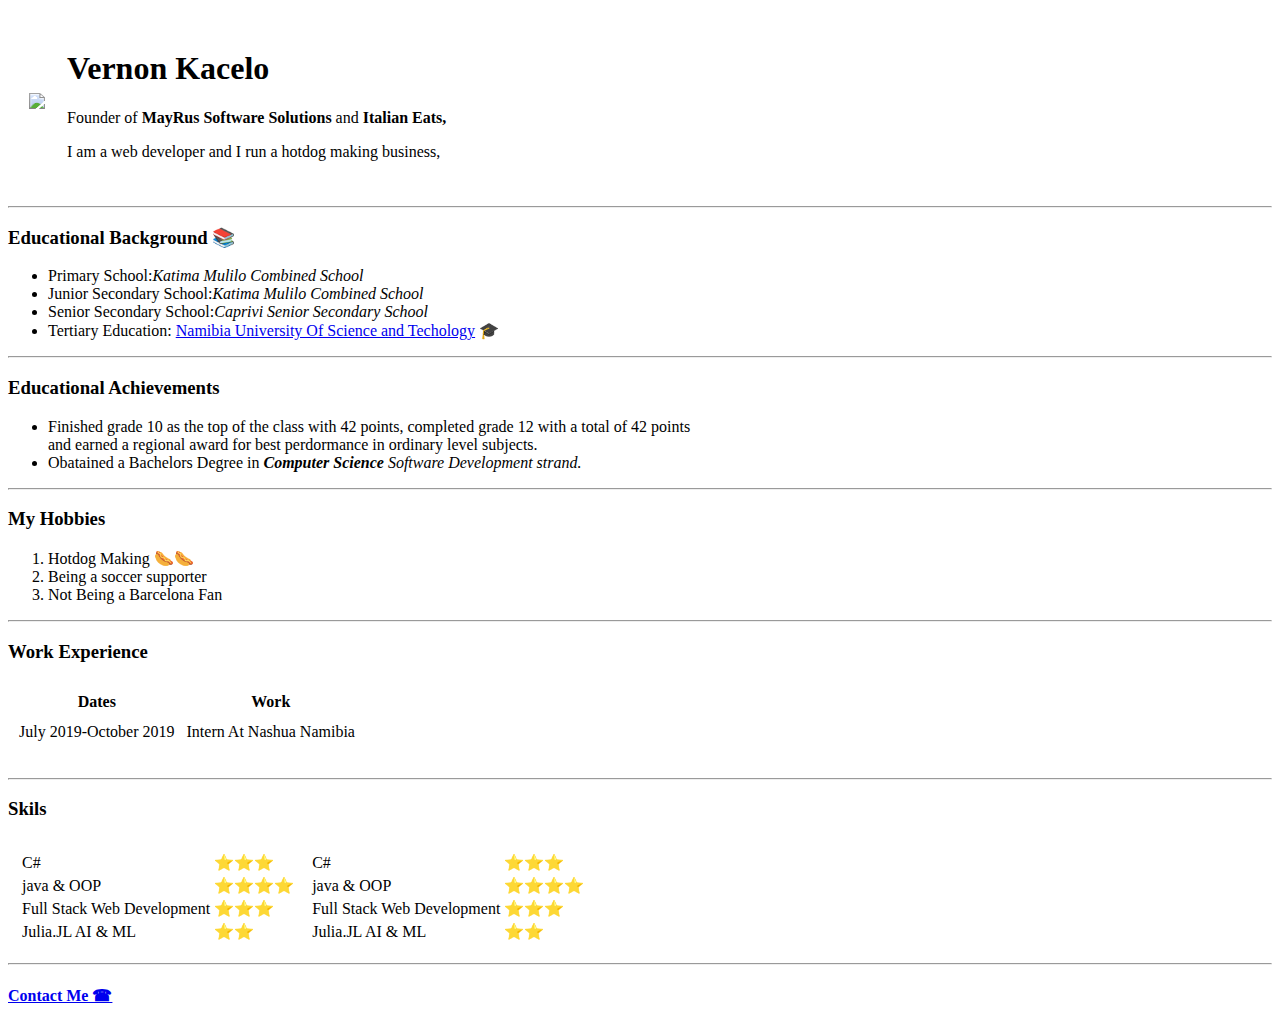
==== index.html @ 9cf6e12e "Add initial cv website files" ====
<!DOCTYPE html>
<html>
<head>
<meta charset="utf-8">
<title>Vernon's Personal Site</title>
</head>
<body>
<table cellspacing="20">
<tr>
<td>
<img src="https://pbs.twimg.com/profile_images/1297566220745678848/tMal4cip_400x400.jpg">
</td>
<td>
<h1>Vernon Kacelo</h1>
<p>Founder of <strong>MayRus Software Solutions</strong> and <strong>Italian Eats,</strong></p>
<p>I am a web developer and I run a hotdog making business,</p>
</td>
</tr>
</table>
<hr>
<h3>Educational Background 📚</h3>
<ul>
<li>Primary School:<em>Katima Mulilo Combined School</em></li>
<li>Junior Secondary School:<em>Katima Mulilo Combined School</em> </li>
<li>Senior Secondary School:<em>Caprivi Senior Secondary School</em></li>
<li>Tertiary Education: <a href="https://google.com">Namibia University Of Science and Techology</a> 🎓</li>
</ul>
<hr>
<h3>Educational Achievements</h3>
<ul>
<li>Finished grade 10 as the top of the class with 42 points, completed grade 12 with a total of 42 points<br>
 and earned a regional award for best perdormance in ordinary level subjects.</li>
 <li>Obatained a Bachelors Degree in <em><strong> Computer Science</strong> Software Development strand.</em></li>
 </ul>
 <hr>
 <h3>My Hobbies</h3>
 <ol>
 <li>Hotdog Making 🌭🌭</li>
 <li>Being a soccer supporter</li>
 <li>Not Being a Barcelona Fan</li>
 </ol>
 <hr>
 <h3>Work Experience</h3>
 <table border="0", cellspacing="10">
 <thead>
 <tr>
 <th>Dates</th><th>Work</th>
 </tr>
 </thead>
 <tbody></tbody>
 <tfoot></tfoot>
 <tr>
 <td>July 2019-October 2019</td>
 <td>Intern At Nashua Namibia</td>
 </tr>
 </table>
 <br>
 <hr>
 <h3>Skils</h3>
 <table cellspacing="10">
 <tr>
 <td>
 <table>
 <thead>
 </thead>
 <tbody>
 <tr>
 <td>C#</td>
 <td> ⭐⭐⭐</td>
 </tr>
 <tr>
 <td>java & OOP</td>
 <td>⭐⭐⭐⭐</td>
 </tr>
 <tr>
 <td>Full Stack Web Development</td>
 <td>⭐⭐⭐</td>
 </tr>
 <tr>
 <td>Julia.JL AI & ML</td>
 <td>⭐⭐</td>
 </tr>
 </tbody>
 </table>
 </td>
 <td>
 <table>
 <thead>
 </thead>
 <tbody>
 <tr>
 <td>C#</td>
 <td> ⭐⭐⭐</td>
 </tr>
 <tr>
 <td>java & OOP</td>
 <td>⭐⭐⭐⭐</td>
 </tr>
 <tr>
 <td>Full Stack Web Development</td>
 <td>⭐⭐⭐</td>
 </tr>
 <tr>
 <td>Julia.JL AI & ML</td>
 <td>⭐⭐</td>
 </tr>
 </tbody>
 </table>
 </td>
 </tr>
 </table>
 <hr>
 <h4><a href="contact.html">Contact Me ☎</a></h4>
</body>
</html>
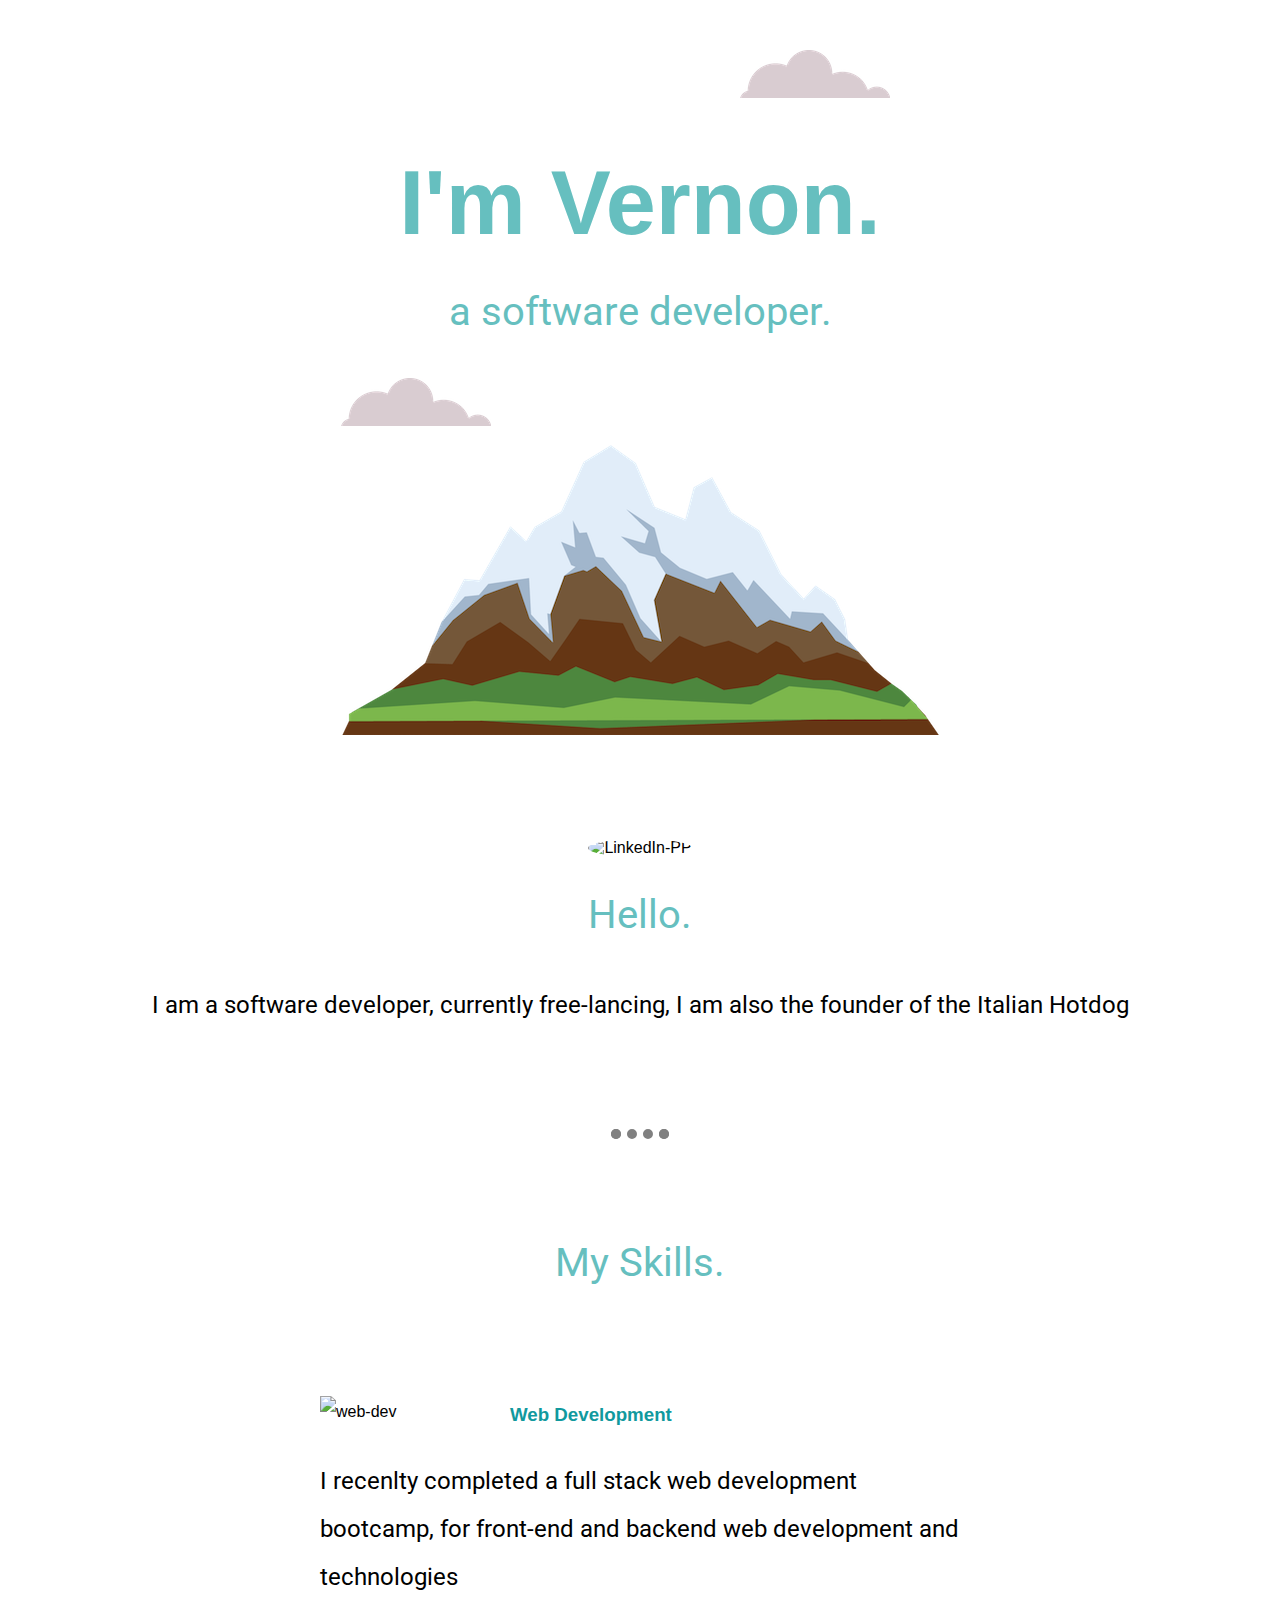
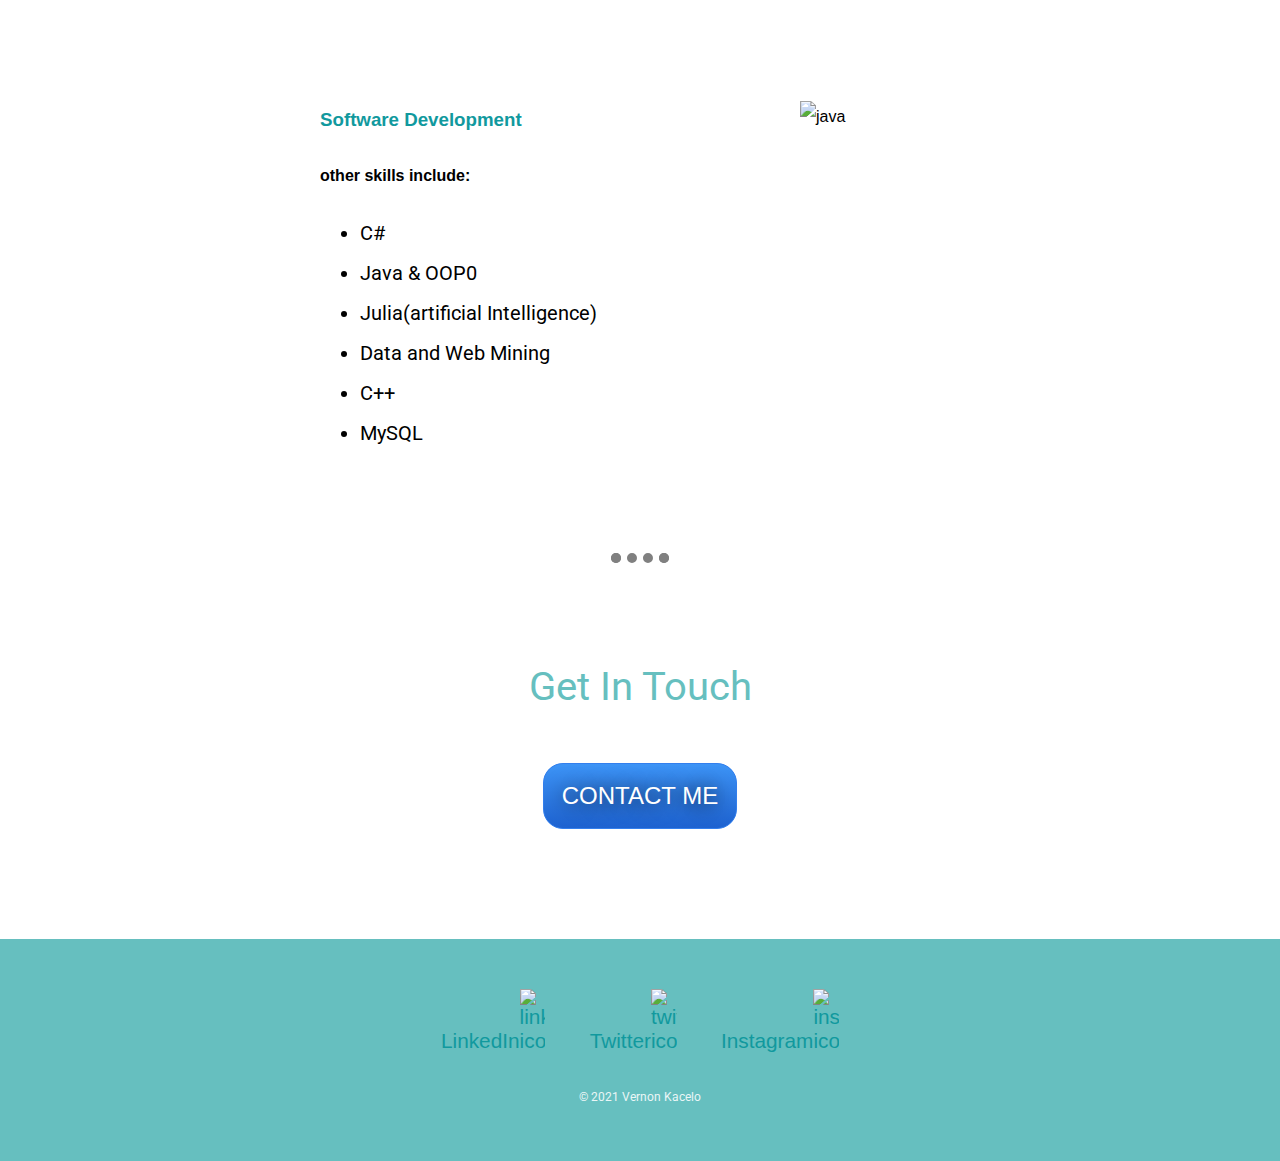
==== commit 7ce42431: "Add files via upload" ====
--- a/index.html
+++ b/index.html
@@ -1,115 +1,64 @@
 <!DOCTYPE html>
 <html>
-<head>
-<meta charset="utf-8">
-<title>Vernon's Personal Site</title>
-</head>
-<body>
-<table cellspacing="20">
-<tr>
-<td>
-<img src="https://pbs.twimg.com/profile_images/1297566220745678848/tMal4cip_400x400.jpg">
-</td>
-<td>
-<h1>Vernon Kacelo</h1>
-<p>Founder of <strong>MayRus Software Solutions</strong> and <strong>Italian Eats,</strong></p>
-<p>I am a web developer and I run a hotdog making business,</p>
-</td>
-</tr>
-</table>
-<hr>
-<h3>Educational Background 📚</h3>
-<ul>
-<li>Primary School:<em>Katima Mulilo Combined School</em></li>
-<li>Junior Secondary School:<em>Katima Mulilo Combined School</em> </li>
-<li>Senior Secondary School:<em>Caprivi Senior Secondary School</em></li>
-<li>Tertiary Education: <a href="https://google.com">Namibia University Of Science and Techology</a> 🎓</li>
-</ul>
-<hr>
-<h3>Educational Achievements</h3>
-<ul>
-<li>Finished grade 10 as the top of the class with 42 points, completed grade 12 with a total of 42 points<br>
- and earned a regional award for best perdormance in ordinary level subjects.</li>
- <li>Obatained a Bachelors Degree in <em><strong> Computer Science</strong> Software Development strand.</em></li>
- </ul>
- <hr>
- <h3>My Hobbies</h3>
- <ol>
- <li>Hotdog Making 🌭🌭</li>
- <li>Being a soccer supporter</li>
- <li>Not Being a Barcelona Fan</li>
- </ol>
- <hr>
- <h3>Work Experience</h3>
- <table border="0", cellspacing="10">
- <thead>
- <tr>
- <th>Dates</th><th>Work</th>
- </tr>
- </thead>
- <tbody></tbody>
- <tfoot></tfoot>
- <tr>
- <td>July 2019-October 2019</td>
- <td>Intern At Nashua Namibia</td>
- </tr>
- </table>
- <br>
- <hr>
- <h3>Skils</h3>
- <table cellspacing="10">
- <tr>
- <td>
- <table>
- <thead>
- </thead>
- <tbody>
- <tr>
- <td>C#</td>
- <td> ⭐⭐⭐</td>
- </tr>
- <tr>
- <td>java & OOP</td>
- <td>⭐⭐⭐⭐</td>
- </tr>
- <tr>
- <td>Full Stack Web Development</td>
- <td>⭐⭐⭐</td>
- </tr>
- <tr>
- <td>Julia.JL AI & ML</td>
- <td>⭐⭐</td>
- </tr>
- </tbody>
- </table>
- </td>
- <td>
- <table>
- <thead>
- </thead>
- <tbody>
- <tr>
- <td>C#</td>
- <td> ⭐⭐⭐</td>
- </tr>
- <tr>
- <td>java & OOP</td>
- <td>⭐⭐⭐⭐</td>
- </tr>
- <tr>
- <td>Full Stack Web Development</td>
- <td>⭐⭐⭐</td>
- </tr>
- <tr>
- <td>Julia.JL AI & ML</td>
- <td>⭐⭐</td>
- </tr>
- </tbody>
- </table>
- </td>
- </tr>
- </table>
- <hr>
- <h4><a href="contact.html">Contact Me ☎</a></h4>
-</body>
-</html> +	<head>
+		<meta charset = "utf-8">
+		<title>Vernon Kacelo - a software developer</title>
+		<link rel= "stylesheet" href = "css/styles.css">
+		<link rel="icon" href = "favicon.ico">
+		<link rel="preconnect" href="https://fonts.googleapis.com">
+		<link rel="preconnect" href="https://fonts.gstatic.com" crossorigin>
+		<link href="https://fonts.googleapis.com/css2?family=Roboto&display=swap" rel="stylesheet">
+	</head>
+	<body>
+	<div class="top-container">
+		<img class = "top-cloud" src = "images/cloud.png"  alt ="cloud-img">
+		<h1>I'm Vernon.</h1>
+		<h2>a software developer.</h2>
+		<img class = "bottom-cloud" src = "images/cloud.png" alt = "cloud-img">
+		<img src = "images/mountain.png" alt = "mountain-img">
+	</div>
+	<div class="middle-container">
+  <div class="profile">
+    <img class ="prof" src="https://media-exp1.licdn.com/dms/image/C4E03AQFB1uz2QcHnKw/profile-displayphoto-shrink_200_200/0/1626302485086?e=1634169600&v=beta&t=yPGtz_LS1orCkbRM22GzBljYbpejo3PJjamZLmGF7ZQ" alt="LinkedIn-PP">
+    <h2>Hello.</h2>
+    <p> I am a software developer, currently free-lancing, I am also the founder of the Italian Hotdog </p>
+  </div>
+  <hr>
+  <div class="skills">
+    <h2>My Skills.</h2>
+    <div class="skill-row">
+      <img class="skillset" src="https://image.flaticon.com/icons/png/512/1005/1005141.png" alt="web-dev">
+      <h3>Web Development</h3>
+      <p>I recenlty completed a full stack web development bootcamp, for front-end and backend web development and technologies</p>
+    </div>
+    <div class="skill-row">
+      <img class="code" src="https://image.flaticon.com/icons/png/512/868/868786.png" alt="java">
+      <h3>Software Development</h3>
+      <h4>other skills include:</h4>
+	  <ul>
+		<li>C#</li><li>Java & OOP0</li>
+		<li>Julia(artificial Intelligence)</li><li>Data and Web Mining</li>
+		<li>C++</li><li>MySQL</li>
+	  </ul>
+	  
+    </div>
+  </div>
+  <hr>
+  <div class="contact-me">
+    <h2>Get In Touch</h2>
+    <h3></h3>
+    <p></p>
+    <a class="btn" href="vernonkachelo@gmail.com">CONTACT ME</a>
+  </div>
+</div>
+
+
+<div class="bottom-container">
+  <a class="footer-link" href="https://www.linkedin.com/in/vernon-kacelo-68b5171b6/">LinkedIn<img class = "contact-icons" src="https://image.flaticon.com/icons/png/512/185/185964.png" alt ="linkedin-icon"></a>
+  <a class="footer-link" href="https://twitter.com/">Twitter<img class = "contact-icons" src="https://image.flaticon.com/icons/png/512/185/185961.png" alt="twitter-icon"></a>
+  <a class="footer-link" href="https://www.instagram.com/vernon_kacelo/">Instagram<img class ="contact-icons" src ="https://image.flaticon.com/icons/png/512/185/185985.png" alt ="insta-icon"></a>
+  <p class ="copy-right">© 2021 Vernon Kacelo</p>
+</div>
+	    
+	</body>
+</html>--- a/css/styles.css
+++ b/css/styles.css
@@ -0,0 +1,149 @@
+
+body{
+	margin:0;
+	text-align: center;
+	font-family:Helvetica, Arial, sans-serif;
+}
+
+h1 {margin:50px auto 0 auto;
+ font-size:5.625rem;
+ color:#66BFBF;
+}
+p {
+	font-family: "Roboto", sans-serif;
+	font-size:1.5rem;
+	line-height:2;
+}
+li {
+		font-family: "Roboto", sans-serif;
+	font-size:1.25rem;
+}
+h2 {
+	font-size:2.5rem;
+	font-family: "Roboto", sans-serif;
+	color:#66BFBF;
+	font-weight:normal;
+	padding-bottom:10px;
+}
+h3 {
+	color:#11999E;
+	font-size:rem;
+}
+.
+.top-container
+{
+	background-color: #E4F9F5;
+	position: relative; 
+	padding-top: 100px;
+	
+}
+.middle-container {
+	margin:100px 0;
+	
+}
+.bottom-cloud {
+	position: absolute;
+}
+.top-cloud {
+	postion: absolute;
+	margin-left: 350px;
+	margin-top
+	: 50px
+}
+.skill-row{
+	width:50%;
+	margin: 100px auto 100px auto;
+	text-align:left;
+	line-height:2;
+}
+.skillset
+{
+	width:25%;
+	float:left;
+	margin-right: 30px;
+}
+.code
+{
+	width:25%;
+	float:right;
+	margin-left: 30px;
+}
+.contact-icons{
+	max-width:2%;
+	height:auto;
+}
+.prof
+{
+	border-radius: 50%;
+}
+.bottom-container
+{
+	background-color:#66BFBF;
+	padding:50px 0 20px;
+}
+a
+{
+	margin: 10px 20px; 
+	text-decoration: none;
+}
+a:hover {
+	color: #EAF6F6;
+}
+.footer-link
+{
+	color:#11999E;
+	font-size:1.3rem
+}
+.copy-right
+{
+	color:#EAF6F6;
+	font-size:0.75rem;
+	padding: 20px 0;
+}
+hr
+{
+	border-style: none;
+	height: 0px;
+	width: 3%;
+	border: dotted grey; 
+	border-width: 10px;
+	border-top: none;
+	margin: 100px auto;
+}
+.btn {
+   background: #3D94F6;
+   background-image: -webkit-linear-gradient(top, #3D94F6, #1E62D0);
+   background-image: -moz-linear-gradient(top, #3D94F6, #1E62D0);
+   background-image: -ms-linear-gradient(top, #3D94F6, #1E62D0);
+   background-image: -o-linear-gradient(top, #3D94F6, #1E62D0);
+   background-image: -webkit-gradient(to bottom, #3D94F6, #1E62D0);
+   -webkit-border-radius: 20px;
+   -moz-border-radius: 20px;
+   border-radius: 20px;
+   color: #FFFFFF;
+   font-family: Arial;
+   font-size: 24px;
+   font-weight: 100;
+   padding: 18px;
+   text-shadow: 1px 1px 20px #000000;
+   border: solid #337FED 1px;
+   text-decoration: none;
+   display: inline-block;
+   cursor: pointer;
+   text-align: center;
+}
+
+.btn:hover {
+   border: solid #337FED 1px;
+   background: #1E62D0;
+   background-image: -webkit-linear-gradient(top, #1E62D0, #3D94F6);
+   background-image: -moz-linear-gradient(top, #1E62D0, #3D94F6);
+   background-image: -ms-linear-gradient(top, #1E62D0, #3D94F6);
+   background-image: -o-linear-gradient(top, #1E62D0, #3D94F6);
+   background-image: -webkit-gradient(to bottom, #1E62D0, #3D94F6);
+   -webkit-border-radius: 20px;
+   -moz-border-radius: 20px;
+   border-radius: 20px;
+   text-decoration: none;
+}
+/******************* 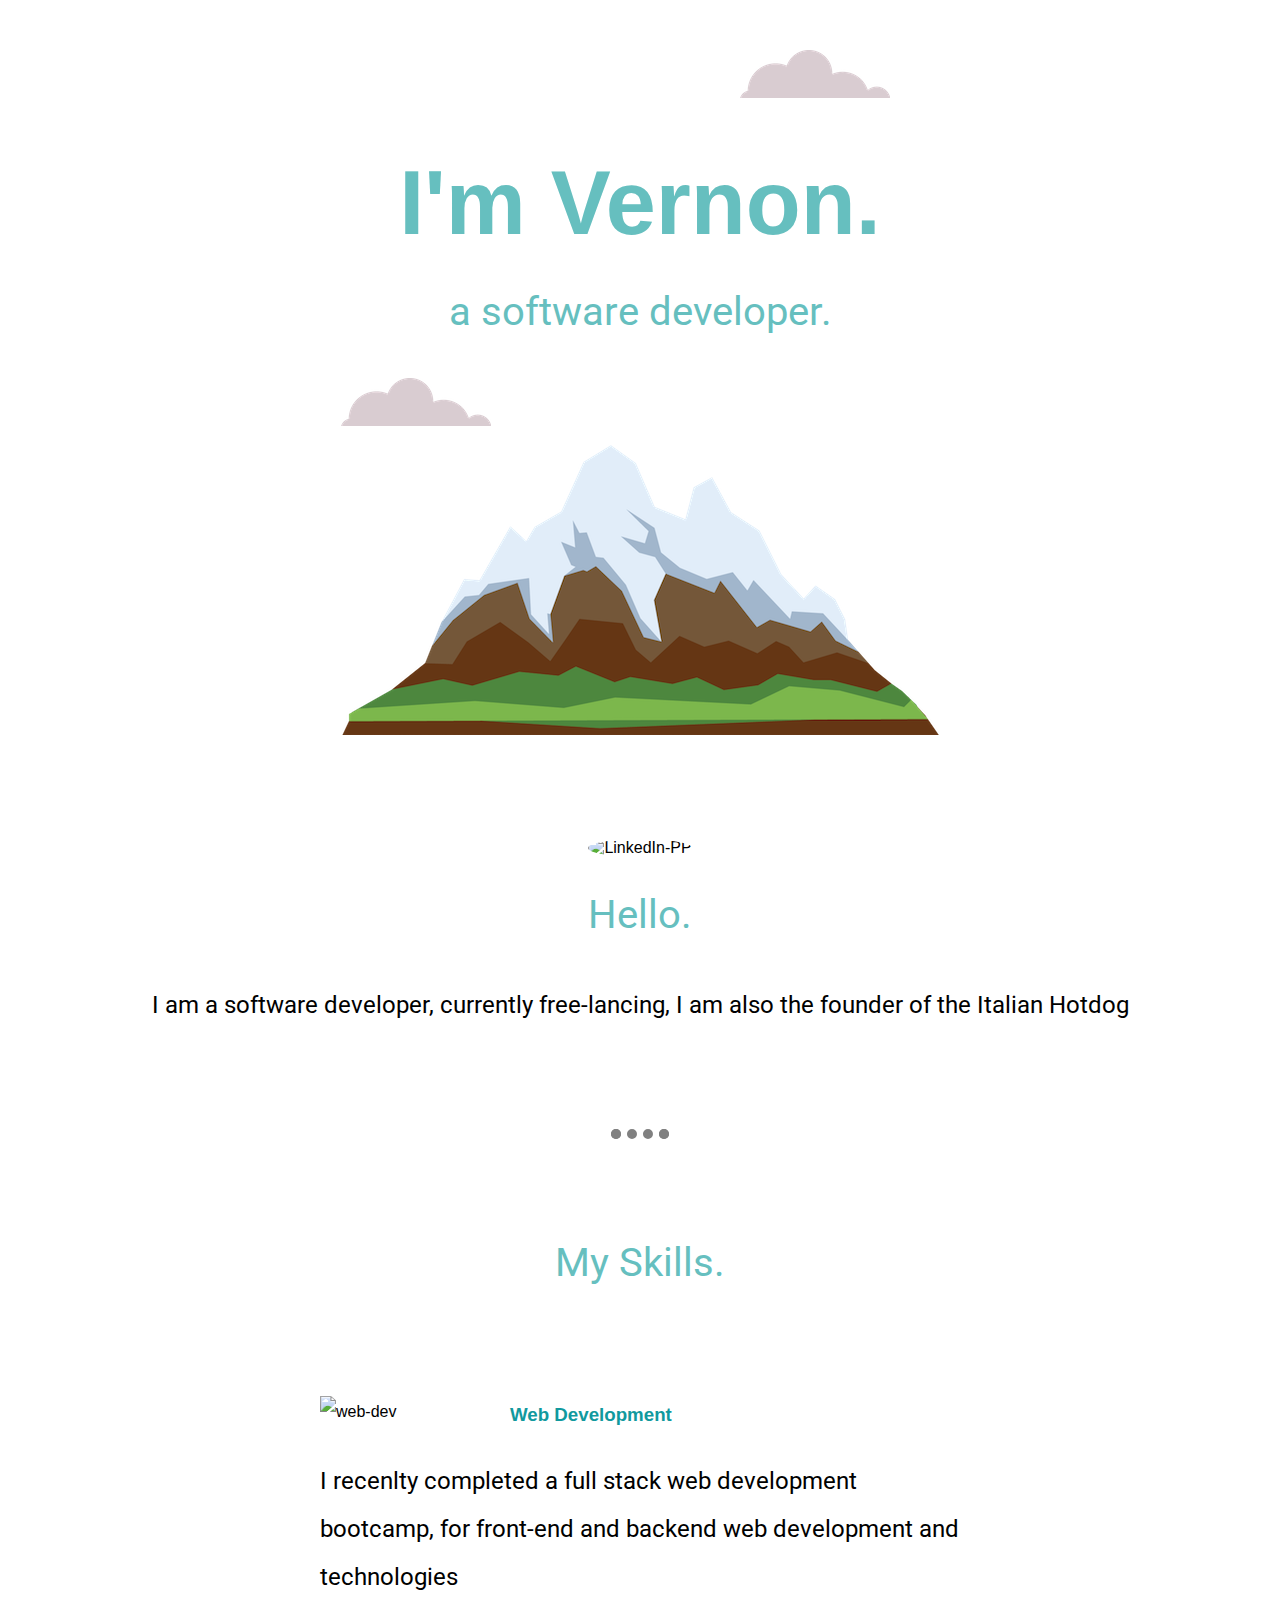
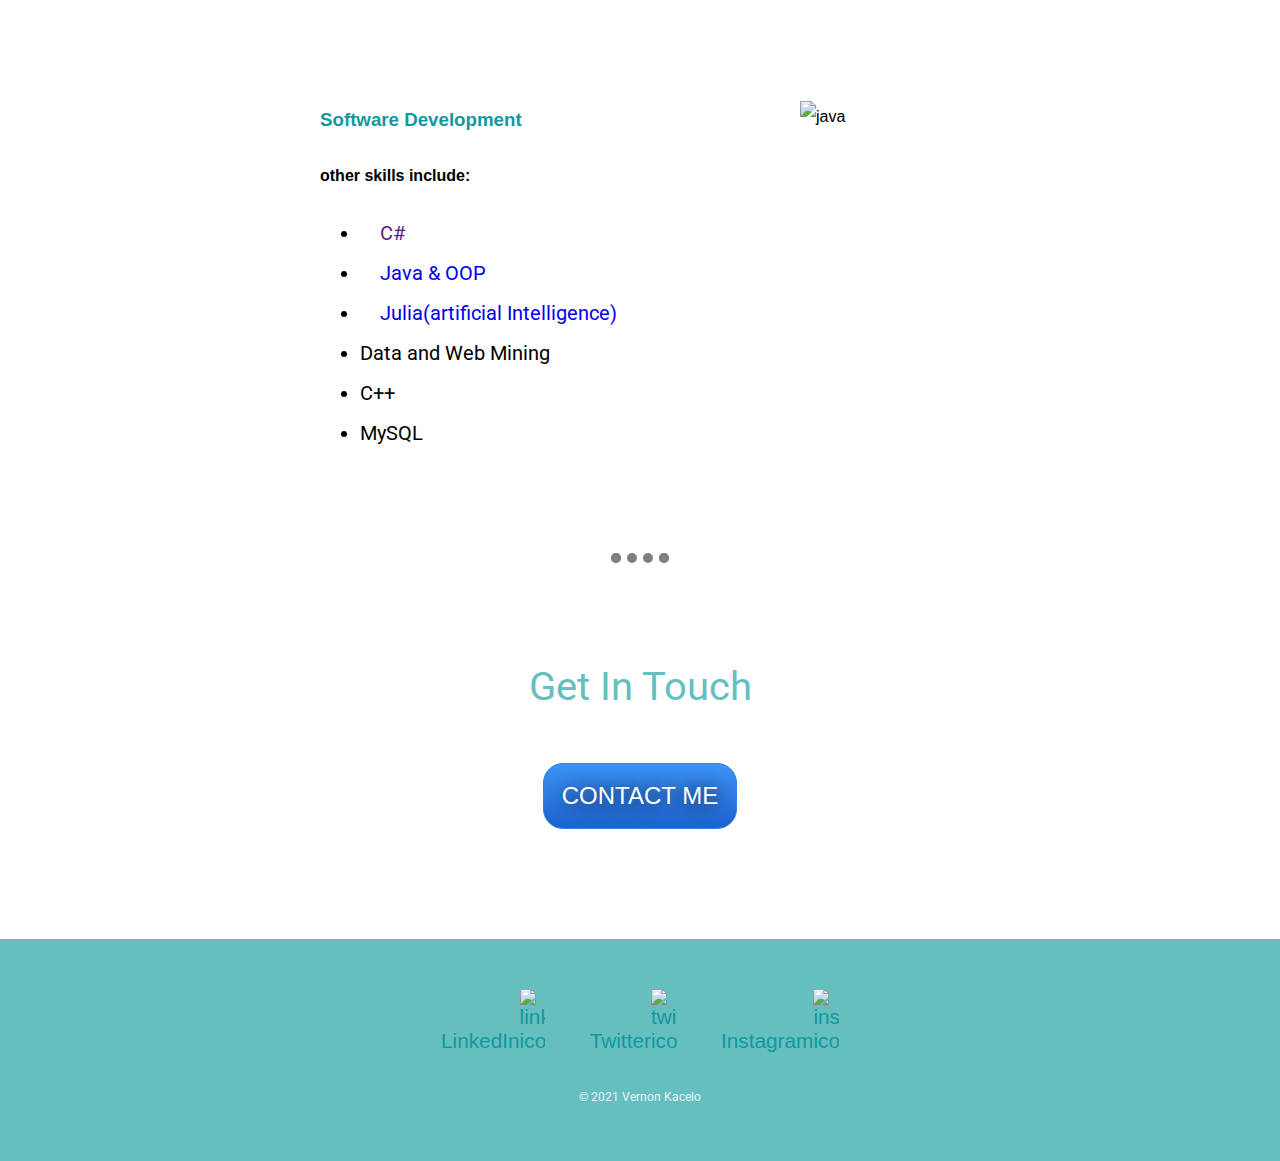
==== commit b7b880f8: "Update index.html" ====
--- a/index.html
+++ b/index.html
@@ -36,8 +36,8 @@
       <h3>Software Development</h3>
       <h4>other skills include:</h4>
 	  <ul>
-		<li>C#</li><li>Java & OOP0</li>
-		<li>Julia(artificial Intelligence)</li><li>Data and Web Mining</li>
+		<li><a href ="">C#</a></li><li><a href ="https://github.com/Kacelo/Simple-Java-projects">Java & OOP</a></li>
+		<li><a href ="https://github.com/Kacelo/Julia.jl-projects">Julia(artificial Intelligence)</a></li><li>Data and Web Mining</li>
 		<li>C++</li><li>MySQL</li>
 	  </ul>
 	  
@@ -61,4 +61,4 @@
 </div>
 	    
 	</body>
-</html>+</html>
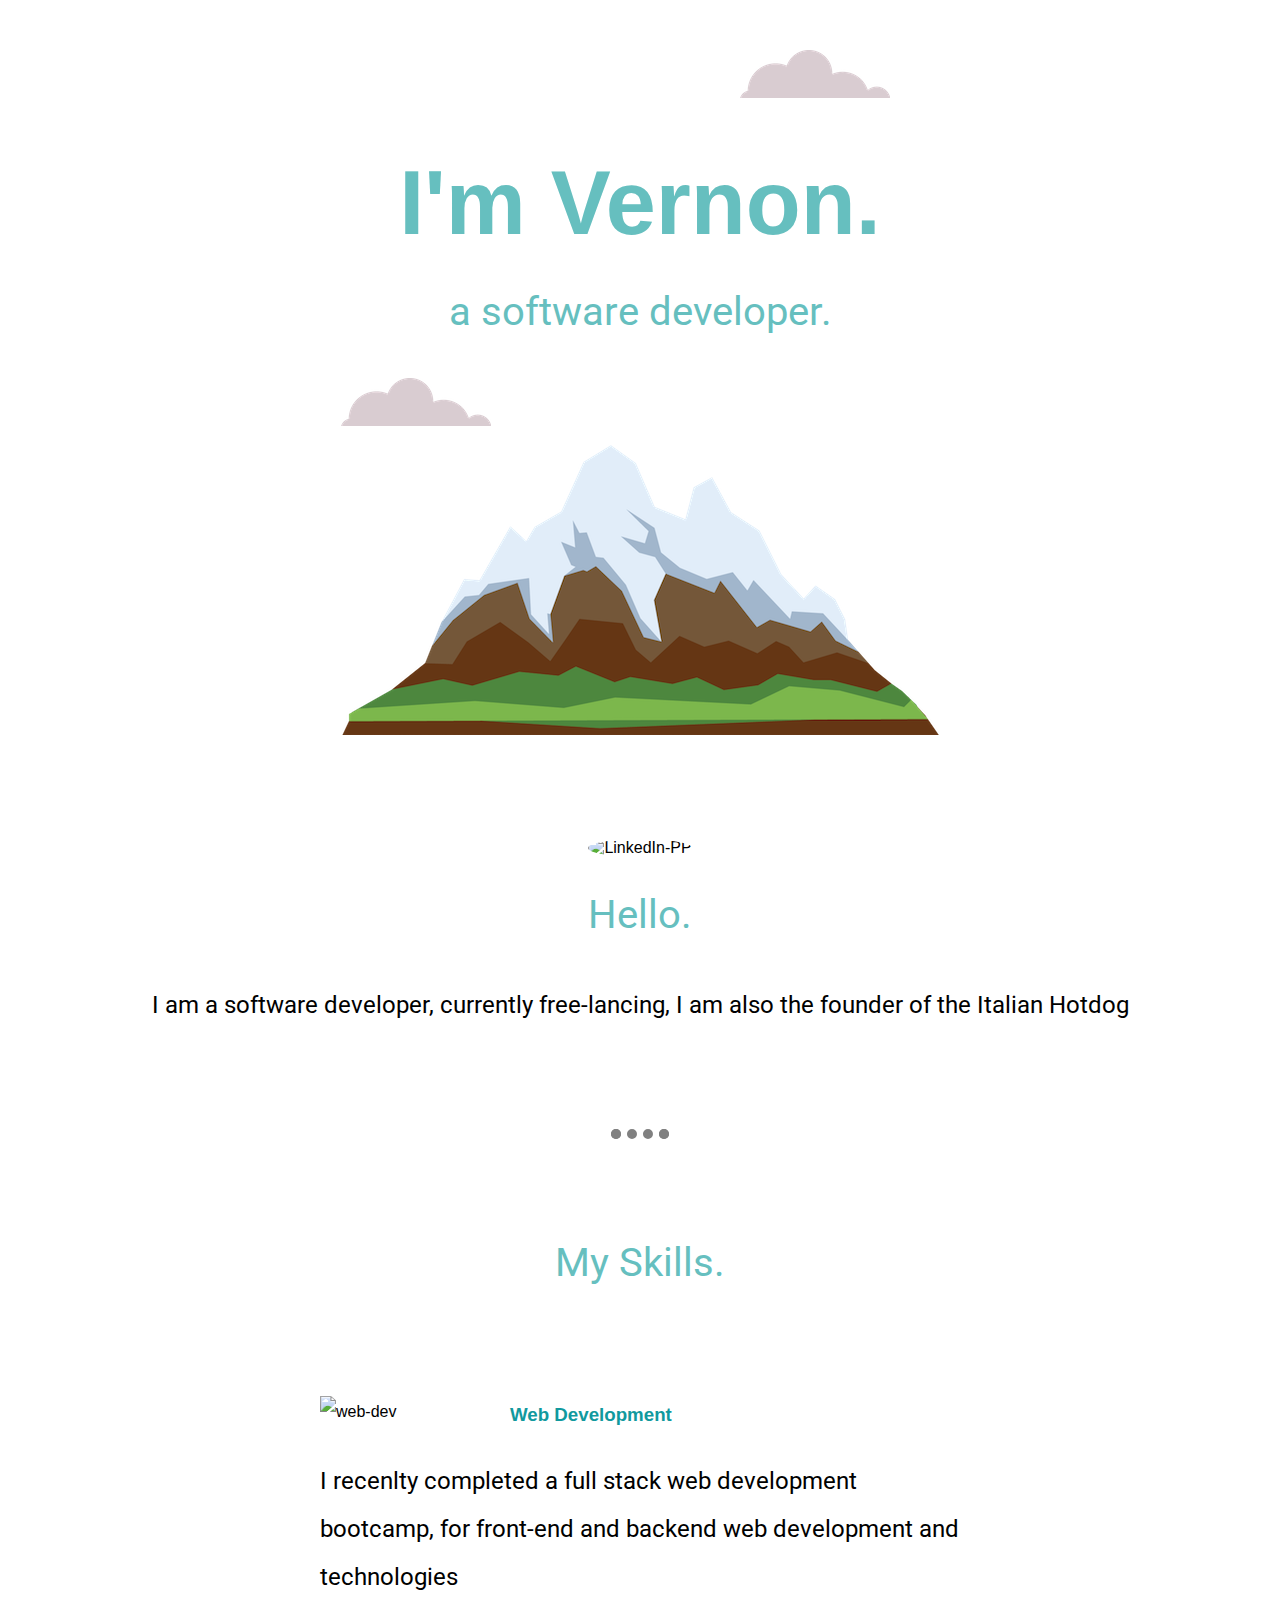
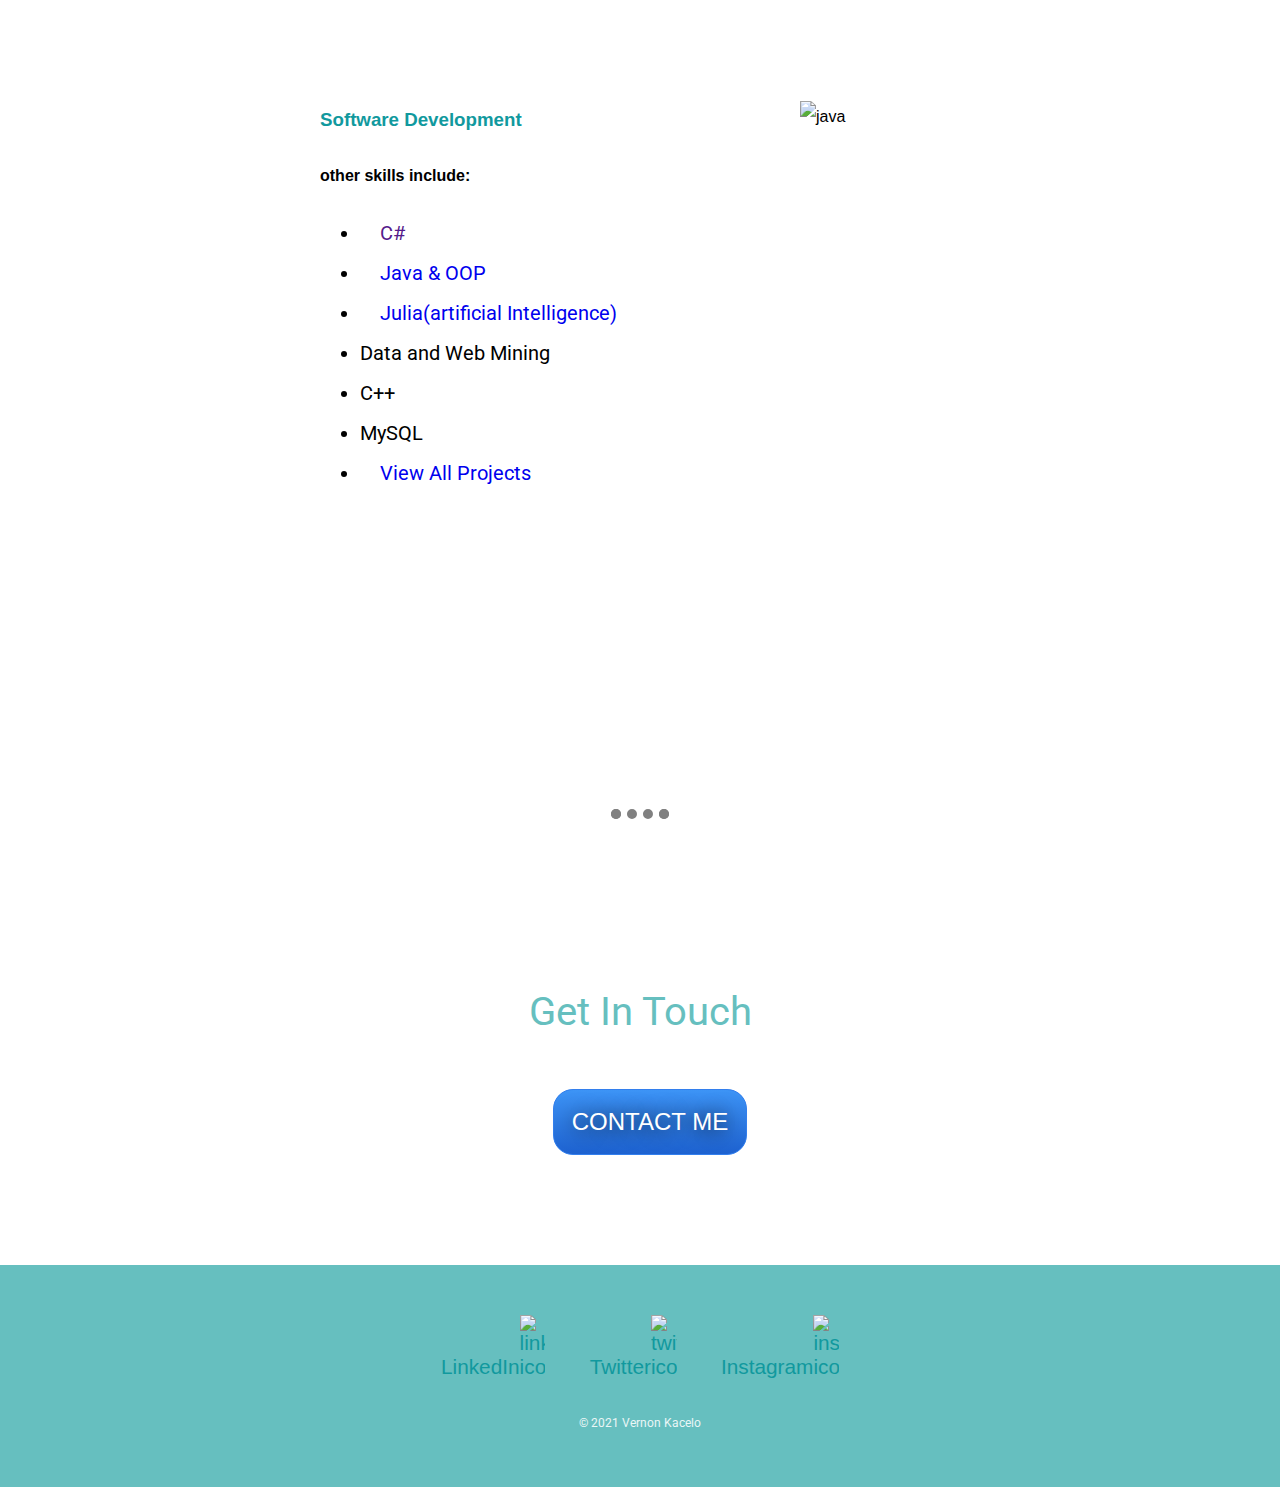
==== commit 88671d06: "Update index.html" ====
--- a/index.html
+++ b/index.html
@@ -39,6 +39,7 @@
 		<li><a href ="">C#</a></li><li><a href ="https://github.com/Kacelo/Simple-Java-projects">Java & OOP</a></li>
 		<li><a href ="https://github.com/Kacelo/Julia.jl-projects">Julia(artificial Intelligence)</a></li><li>Data and Web Mining</li>
 		<li>C++</li><li>MySQL</li>
+		  <li><a href ="https://github.com/Kacelo">View All Projects</li>
 	  </ul>
 	  
     </div>
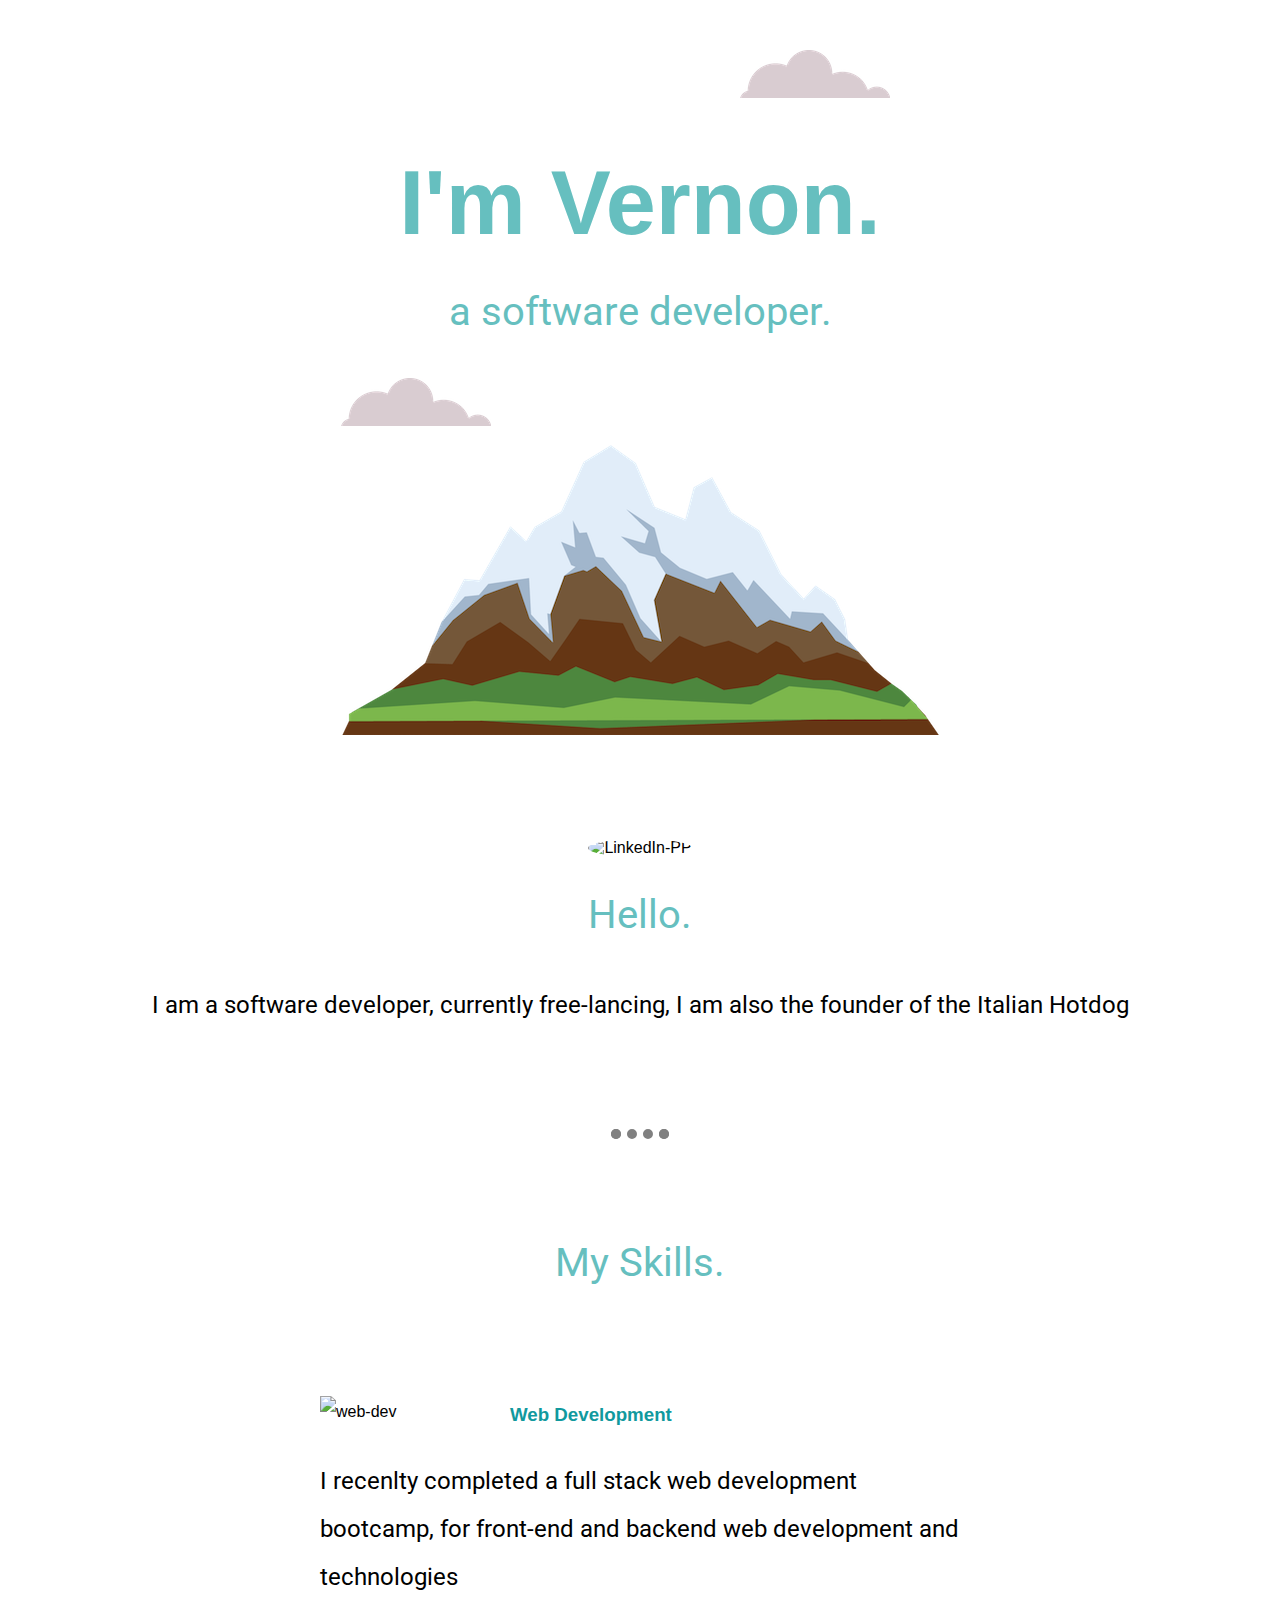
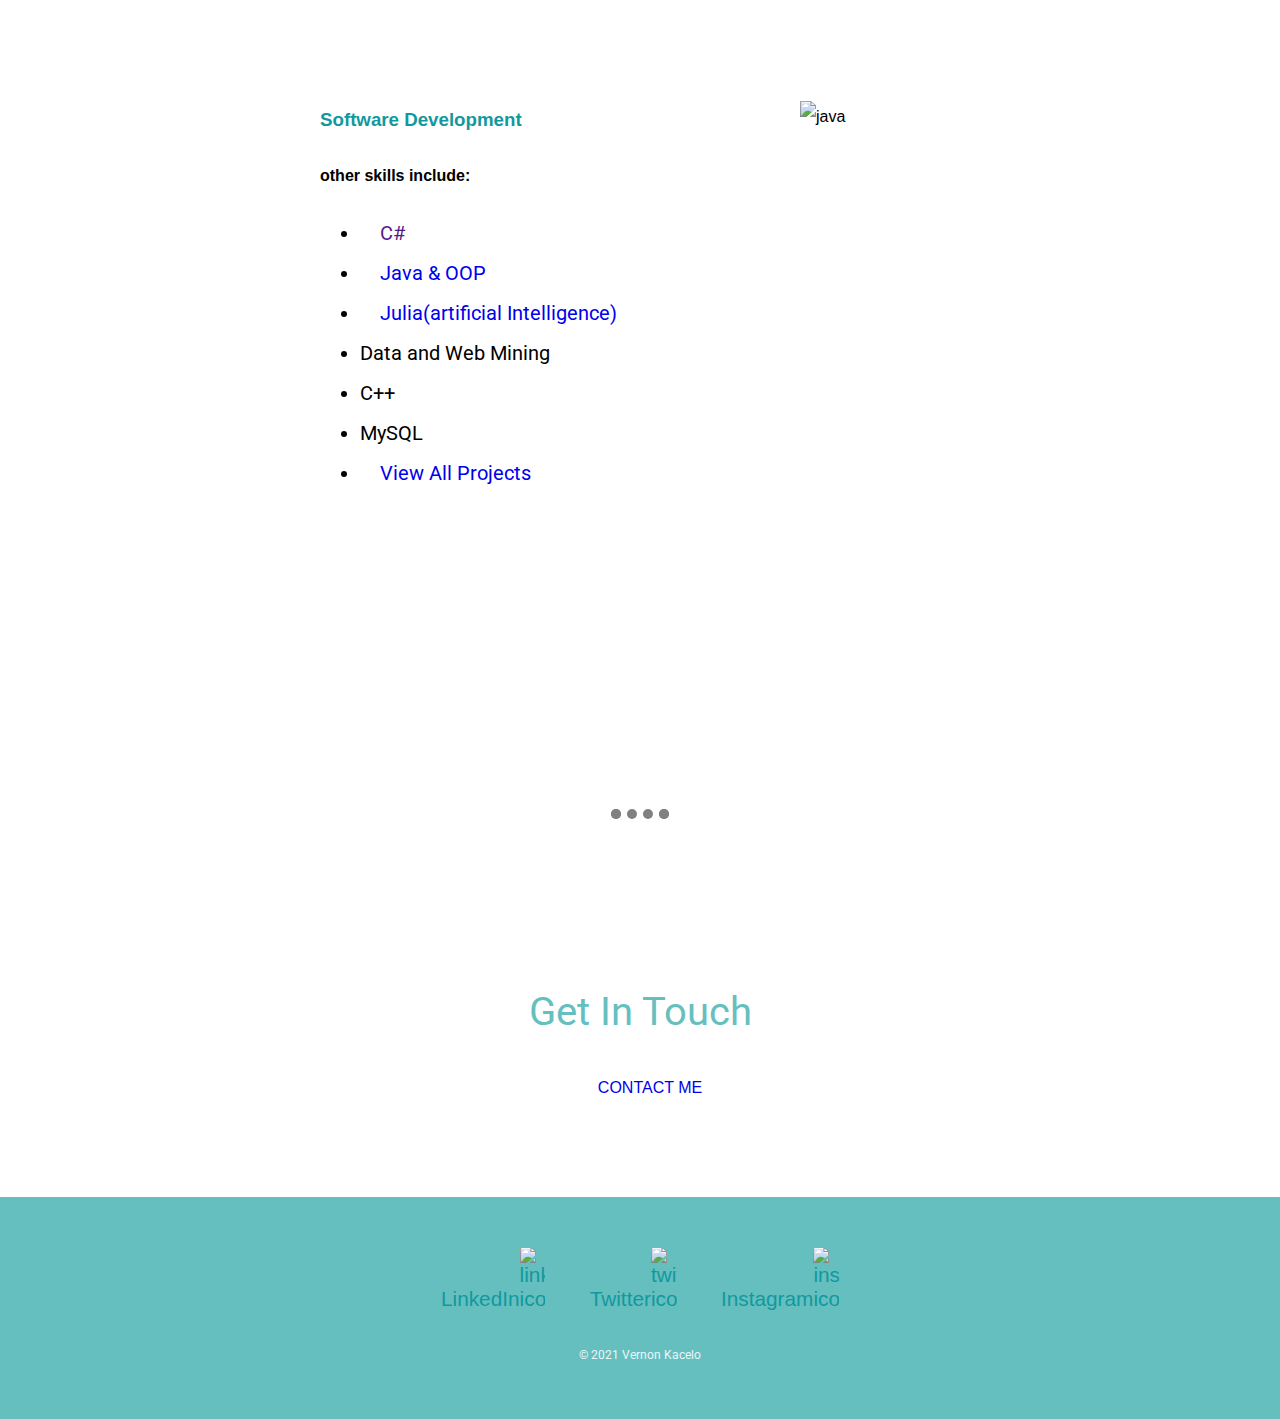
==== commit 23784325: "Update index.html" ====
--- a/index.html
+++ b/index.html
@@ -3,6 +3,10 @@
 	<head>
 		<meta charset = "utf-8">
 		<title>Vernon Kacelo - a software developer</title>
+		<!--BootStrap 4 Links-->
+		<meta name="viewport" content="width=device-width, initial-scale=1">
+		<link href="https://cdn.jsdelivr.net/npm/bootstrap@5.1.0/dist/css/bootstrap.min.css" rel="stylesheet" integrity="sha384-KyZXEAg3QhqLMpG8r+8fhAXLRk2vvoC2f3B09zVXn8CA5QIVfZOJ3BCsw2P0p/We" crossorigin="anonymous">
+		
 		<link rel= "stylesheet" href = "css/styles.css">
 		<link rel="icon" href = "favicon.ico">
 		<link rel="preconnect" href="https://fonts.googleapis.com">
@@ -49,7 +53,7 @@
     <h2>Get In Touch</h2>
     <h3></h3>
     <p></p>
-    <a class="btn" href="vernonkachelo@gmail.com">CONTACT ME</a>
+    <a class="btn btn-primary" type ="button" href="mailto:vernonkachelo@gmail.com" role="button">CONTACT ME</a>
   </div>
 </div>
 
@@ -60,6 +64,9 @@
   <a class="footer-link" href="https://www.instagram.com/vernon_kacelo/">Instagram<img class ="contact-icons" src ="https://image.flaticon.com/icons/png/512/185/185985.png" alt ="insta-icon"></a>
   <p class ="copy-right">© 2021 Vernon Kacelo</p>
 </div>
+		<!--BootStap Scripts-->
+	    <script defer src = "https://use.fontawesome.com/releases/v5.0.7/js/all.js"></script>
+<script src="https://cdn.jsdelivr.net/npm/bootstrap@5.1.0/dist/js/bootstrap.bundle.min.js" integrity="sha384-U1DAWAznBHeqEIlVSCgzq+c9gqGAJn5c/t99JyeKa9xxaYpSvHU5awsuZVVFIhvj" crossorigin="anonymous"></script>
 	    
 	</body>
 </html>
--- a/css/styles.css
+++ b/css/styles.css
@@ -110,7 +110,7 @@
 	border-top: none;
 	margin: 100px auto;
 }
-.btn {
+/*.btn {
    background: #3D94F6;
    background-image: -webkit-linear-gradient(top, #3D94F6, #1E62D0);
    background-image: -moz-linear-gradient(top, #3D94F6, #1E62D0);
@@ -145,5 +145,5 @@
    -moz-border-radius: 20px;
    border-radius: 20px;
    text-decoration: none;
-}
-/******************* +}*/
+/******************* 
